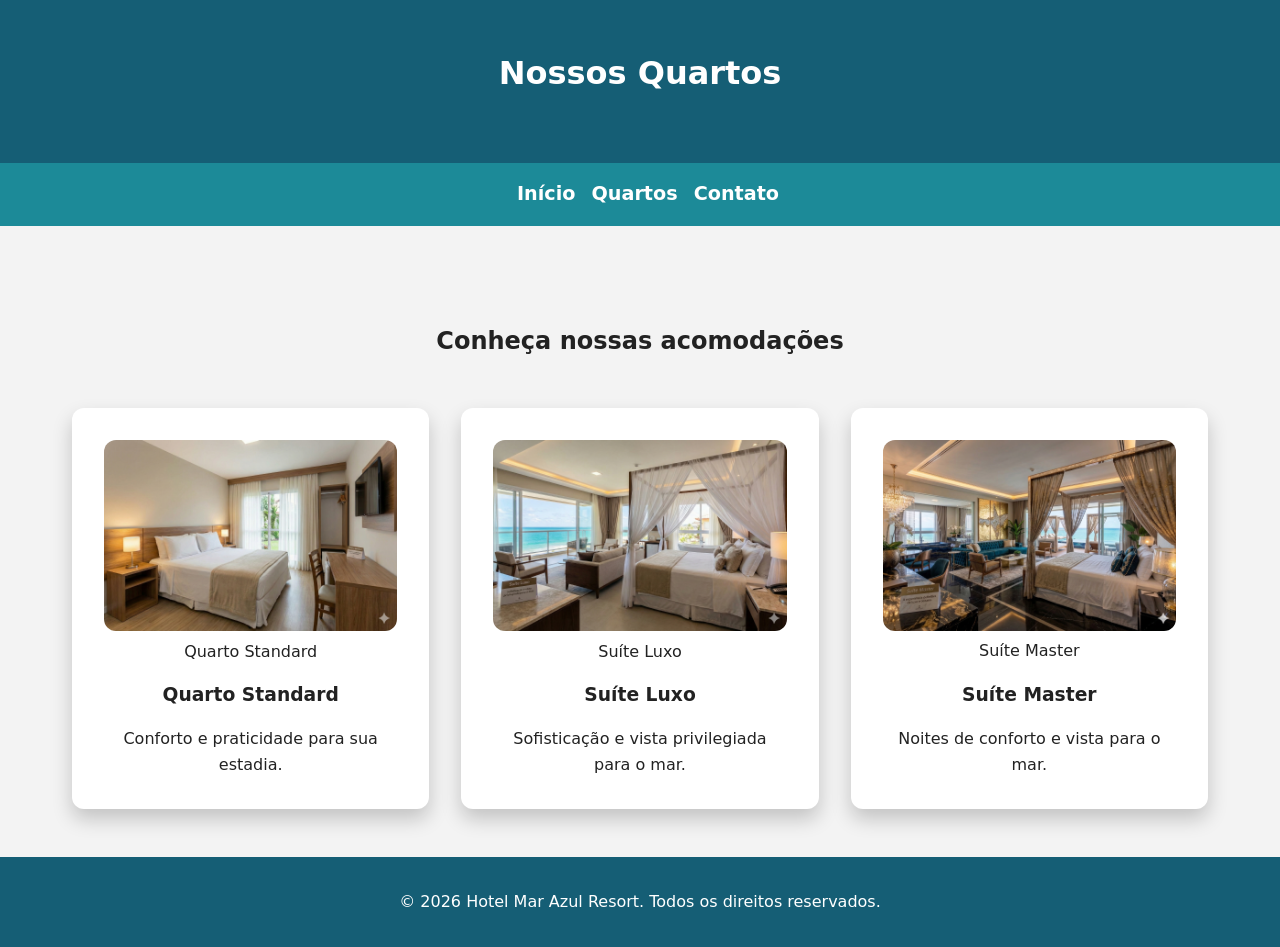
==== index.html @ eed3caa7 "Initial commit" ====
<!DOCTYPE html>
<html lang="pt-BR">

<head>

  <meta charset="UTF-8">
  <meta http-equiv="X-UA-Compatible" content="IE=edge">
  <meta name="viewport" content="width=device-width, initial-scale=1.0">

  <title>Quartos | Hotel Mar Azul Resort</title>

  <link rel="stylesheet" href="css/style.css">

  <script src="js/main.js" defer></script>

</head>

<body>

  <header>
    <h1>Nossos Quartos</h1>
  </header>

  <nav aria-label="Menu principal">
    <button class="menu-toggle" aria-label="Abrir menu">
      ☰
    </button>

    <ul id="menu-principal" class="menu">
      <li>
        <button class="menu-close" aria-label="Fechar menu">✕</button>
      </li>
      <li><a href="index.html" aria-current="page">Início</a></li>
      <li><a href="quartos.html">Quartos</a></li>
      <li><a href="contato.html">Contato</a></li>
    </ul>
  </nav>

  <main>

    <section class="grid">

      <h2>Conheça nossas acomodações</h2>

      <article class="card">

        <figure>
          <img src="img/quarto01.webp" alt="Quarto Standard" width="600" height="400" loading="lazy">
          <figcaption>Quarto Standard</figcaption>
        </figure>

        <h3>Quarto Standard</h3>
        <p>Conforto e praticidade para sua estadia.</p>

      </article>

      <article class="card">

        <figure>
          <img src="img/quarto02.webp" alt="Suíte Luxo" width="600" height="400" loading="lazy">
          <figcaption>Suíte Luxo</figcaption>
        </figure>

        <h3>Suíte Luxo</h3>
        <p>Sofisticação e vista privilegiada para o mar.</p>

      </article>

      <article class="card">

        <figure>
          <img src="img/quarto3.webp" alt="Suíte Master" width="600" height="400" loading="lazy">
          <figcaption>Suíte Master</figcaption>
        </figure>

        <h3>Suíte Master</h3>
        <p>Noites de conforto e vista para o mar.</p>

      </article>

    </section>

  </main>

  <footer>
    <p>© 2026 Hotel Mar Azul Resort. Todos os direitos reservados.</p>
  </footer>

</body>

</html>
---- css/style.css ----
/*AULA JAVASCRIPT DE ALTA PERFORMANCE*/
/* VÁ ATÉ A LINHA 259*/

/* ================= ROOT ================= */
/* Variáveis globais do projeto (cores, espaçamentos, etc) */
:root {

  /* Cores principais do site */
  --color-primary: #155e75;
  --color-secondary: #1c8a98;
  --color-light: #f3f3f3;
  --color-dark: #222;
  --color-white: #ffffff;

  /* Fonte padrão do sistema */
  --font-base: system-ui, -apple-system, BlinkMacSystemFont, "Segoe UI", Roboto, Ubuntu, sans-serif;

  /* Largura máxima do conteúdo */
  --container-width: 1200px;

  /* Espaçamentos padronizados */
  --spacing-sm: 1rem;
  --spacing-md: 2rem;
  --spacing-lg: 3rem;

  /* Bordas arredondadas */
  --radius: 12px;

}

/* ================= RESET ================= */
/* Remove estilos padrão do navegador */
*,
*::before,
*::after {
  box-sizing: border-box; /* evita problemas de tamanho */
  margin: 0;
  padding: 0;
}

/* ================= BASE ================= */
/* Estilo base do site (Mobile First) */
body {
  font-family: var(--font-base);
  background-color: var(--color-light);
  color: var(--color-dark);
  line-height: 1.6;

  /* Layout com flex para manter o footer no final */
  min-height: 100vh;
  display: flex;
  flex-direction: column;
}

/* Faz o conteúdo principal crescer e empurrar o footer */
main {
  flex: 1;
}

/* ================= HEADER ================= */
header {
  background-color: var(--color-primary);
  color: var(--color-white);
  padding: var(--spacing-lg);
  text-align: center;
}

header h1 {
  margin-bottom: var(--spacing-sm);
}

/* ================= NAV ================= */
nav {
  background-color: var(--color-secondary);
  padding: var(--spacing-sm);
  position: relative; /* necessário para o menu flutuante */
  text-align: center;
  z-index: 1000;
}

/* ================= BOTÃO HAMBURGER ================= */
/* Botão usado no mobile para abrir o menu */
.menu-toggle {
  background: none;
  border: none;
  font-size: 2rem;
  color: var(--color-white);
  cursor: pointer;
}

/* ================= MENU FLUTUANTE ================= */
/* Menu no mobile (fica escondido inicialmente) */
.menu {
  position: absolute; /* flutuando abaixo da nav */
  top: 100%;
  left: 0;
  width: 100%;
  background: var(--color-secondary);
  padding: 2rem;
  list-style: none;

  /* Layout em coluna (mobile) */
  display: flex;
  flex-direction: column;
  align-items: center;
  gap: 1rem;

  /* Estilo visual */
  box-shadow: 0 10px 25px rgba(0, 0, 0, 0.2);

  /* Começa escondido */
  opacity: 0;
  pointer-events: none;

  /* Levemente deslocado para animação */
  transform: translateY(-10px);

  /* Animação suave */
  transition: all .3s ease;

  z-index: 2000;
}

/* ================= MENU ATIVO ================= */
/* Classe adicionada via JavaScript */
.menu.active {
  opacity: 1; /* torna visível */
  pointer-events: auto; /* permite clique */
  transform: translateY(0); /* volta à posição */
}

/* ================= LINKS ================= */
.menu a {
  color: var(--color-white);
  text-decoration: none;
  font-weight: 600;
  font-size: 1.2rem;
}

/* ================= BOTÃO FECHAR ================= */
/* Botão para fechar o menu no mobile */
.menu-close {
  background: none;
  border: none;
  color: var(--color-white);
  font-size: 1.5rem;
  cursor: pointer;
  align-self: flex-end; /* fica no canto superior direito */
}

/* ================= MAIN ================= */
main {
  max-width: var(--container-width);
  margin: var(--spacing-lg) auto;
  padding: 0 var(--spacing-md);
}

/* ================= HERO ================= */
.hero {
  margin-bottom: var(--spacing-lg);
  position: relative;
  z-index: 1;
}

.hero-image {
  position: relative;
  border-radius: var(--radius);
  overflow: hidden;
}

/* Imagem responsiva */
.hero-image img {
  width: 100%;
  height: auto;
  display: block;
  border-radius: var(--radius);
}

/* Legenda sobre a imagem */
.hero-image figcaption {
  position: absolute;
  bottom: 0;
  width: 100%;
  padding: var(--spacing-sm);
  background: rgba(0, 0, 0, 0.5);
  color: var(--color-white);
  text-align: center;
  font-size: .9rem;
}

/* ================= SECTION ================= */
section {
  max-width: 800px;
  margin: 0 auto var(--spacing-lg);
  text-align: center;
}

section h2 {
  margin-bottom: var(--spacing-sm);
}

/* ================= GRID ================= */
/* Mobile First → começa com 1 coluna */
.grid {
  display: grid;
  grid-template-columns: 1fr;
  gap: var(--spacing-md);
  max-width: 1200px;
  margin: 0 auto;
  margin-top: var(--spacing-lg);
}

/* Título ocupa toda a largura */
.grid h2 {
  grid-column: 1/-1;
}

/* ================= CARD ================= */
.card {
  background-color: var(--color-white);
  padding: var(--spacing-md);
  border-radius: var(--radius);
  text-align: center;
  box-shadow: 0 10px 20px rgba(0, 0, 0, 0.2);
  transition: 0.3s;
}

.card:hover{
  background-color: var(--color-secondary);
  color: var(--color-white);
  transform: scale(1.05);
}

.card img {
  width: 100%;
  height: auto;
  border-radius: var(--radius);
}

.card h3 {
  margin-top: var(--spacing-sm);
}

.card p {
  margin-top: var(--spacing-sm);
}

/* ================= FOOTER ================= */
footer {
  background-color: var(--color-primary);
  color: var(--color-white);
  text-align: center;
  padding: var(--spacing-md);
}

/* ===============================
// INSIRA O CÓDIGO CSS DO MODE DARK
// ===============================*/




/* ===========================================*/
/* == MEDIA QUERIES == */
/* Estrutura Mobile First → usamos min-width */

/* ================= TABLET ================= */
/* A partir de 768px → 2 colunas */
@media(min-width:768px) {
  .grid {
    grid-template-columns: repeat(2, 1fr);
  }
}

/* ================= IPAD AIR ================= */
/* Ajuste específico (820px) */
@media(min-width:820px) {
  .grid {
    grid-template-columns: repeat(2, 1fr);
  }
}

/* ================= NOTEBOOK ================= */
/* A partir de 1024px */
@media(min-width:1024px) {

  /* Esconde botão hamburger */
  .menu-toggle {
    display: none;
  }

  /* Menu deixa de ser flutuante */
  .menu {
    position: static; /* volta ao fluxo normal */
    opacity: 1;
    pointer-events: auto;

    /* Layout horizontal */
    flex-direction: row;
    justify-content: center;

    padding: 0;
    box-shadow: none; /* remove sombra */
    transform: none; /* remove animação */
  }

  /* Esconde botão de fechar */
  .menu-close {
    display: none;
  }

  /* Grid com 3 colunas */
  .grid {
    grid-template-columns: repeat(3, 1fr);
  }
}

/* ================= DESKTOP ================= */
/* A partir de 1280px */
@media(min-width:1280px) {
  main {
    max-width: 1200px;
  }
}

/* ================= TV ================= */
/* A partir de 1920px */
@media(min-width:1920px) {

  /* Aumenta legibilidade */
  body {
    font-size: 1.2rem;
  }

  /* Conteúdo mais largo */
  main {
    max-width: 1600px;
  }
}
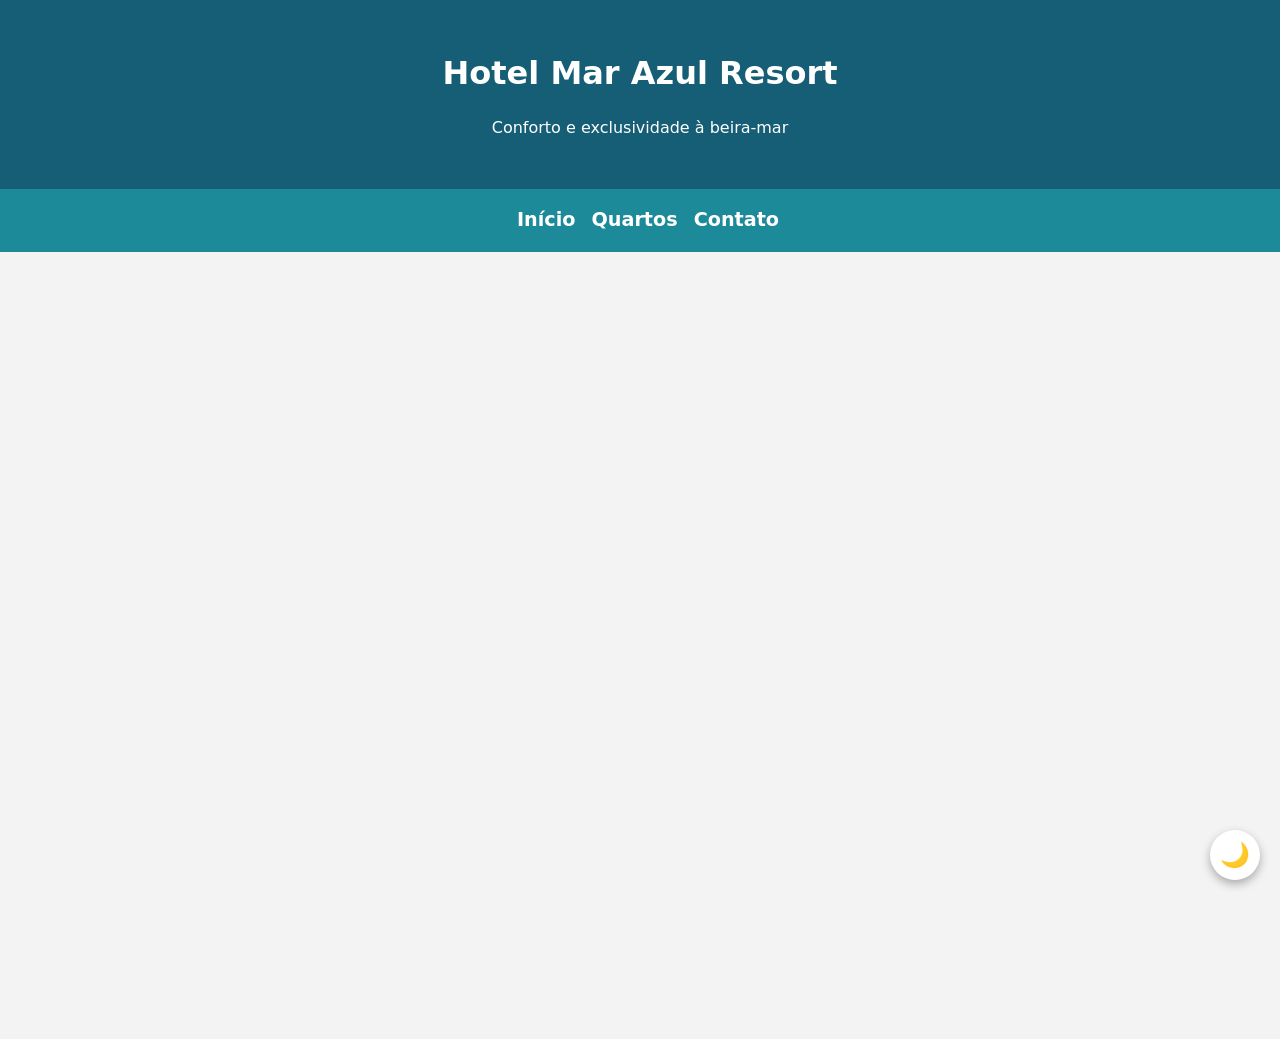
==== commit 9e25c498: "add" ====
--- a/index.html
+++ b/index.html
@@ -7,7 +7,7 @@
   <meta http-equiv="X-UA-Compatible" content="IE=edge">
   <meta name="viewport" content="width=device-width, initial-scale=1.0">
 
-  <title>Quartos | Hotel Mar Azul Resort</title>
+  <title>Hotel Mar Azul Resort | Conforto e Sofisticação à Beira-Mar</title>
 
   <link rel="stylesheet" href="css/style.css">
 
@@ -18,65 +18,63 @@
 <body>
 
   <header>
-    <h1>Nossos Quartos</h1>
+    <h1>Hotel Mar Azul Resort</h1>
+    <p>Conforto e exclusividade à beira-mar</p>
   </header>
 
   <nav aria-label="Menu principal">
-    <button class="menu-toggle" aria-label="Abrir menu">
+
+    <button class="menu-toggle" aria-label="Abrir menu" aria-expanded="false" aria-controls="menu-principal">
       ☰
     </button>
 
-    <ul id="menu-principal" class="menu">
+    <ul id="menu-principal" class="menu" role="menu" aria-hidden="true">
+
       <li>
         <button class="menu-close" aria-label="Fechar menu">✕</button>
       </li>
-      <li><a href="index.html" aria-current="page">Início</a></li>
-      <li><a href="quartos.html">Quartos</a></li>
-      <li><a href="contato.html">Contato</a></li>
+
+      <li role="none"><a role="menuitem" href="index.html" aria-current="page">Início</a></li>
+      <li role="none"><a role="menuitem" href="quartos.html">Quartos</a></li>
+      <li role="none"><a role="menuitem" href="contato.html">Contato</a></li>
+
     </ul>
+
   </nav>
 
   <main>
 
-    <section class="grid">
+    <section class="hero">
 
-      <h2>Conheça nossas acomodações</h2>
+      <figure class="hero-image">
 
-      <article class="card">
+        <picture>
 
-        <figure>
-          <img src="img/quarto01.webp" alt="Quarto Standard" width="600" height="400" loading="lazy">
-          <figcaption>Quarto Standard</figcaption>
-        </figure>
+          <!-- imagem para celular -->
+          <source srcset="img/hotel-mobile.webp" media="(max-width:767px)">
 
-        <h3>Quarto Standard</h3>
-        <p>Conforto e praticidade para sua estadia.</p>
+          <!-- imagem padrão -->
+          <img src="img/hotel.webp" alt="Vista panorâmica do Hotel Mar Azul Resort à beira-mar" width="1200"
+            height="600" loading="lazy">
 
-      </article>
+        </picture>
 
-      <article class="card">
+        <figcaption>
+          Vista principal do Hotel Mar Azul Resort
+        </figcaption>
 
-        <figure>
-          <img src="img/quarto02.webp" alt="Suíte Luxo" width="600" height="400" loading="lazy">
-          <figcaption>Suíte Luxo</figcaption>
-        </figure>
+      </figure>
 
-        <h3>Suíte Luxo</h3>
-        <p>Sofisticação e vista privilegiada para o mar.</p>
+    </section>
 
-      </article>
+    <section>
 
-      <article class="card">
+      <h2>Bem-vindo ao Hotel Mar Azul</h2>
 
-        <figure>
-          <img src="img/quarto3.webp" alt="Suíte Master" width="600" height="400" loading="lazy">
-          <figcaption>Suíte Master</figcaption>
-        </figure>
-
-        <h3>Suíte Master</h3>
-        <p>Noites de conforto e vista para o mar.</p>
-
-      </article>
+      <p>
+        Desfrute de uma experiência completa de conforto, lazer e tranquilidade.
+        Ideal para famílias, casais e eventos especiais.
+      </p>
 
     </section>
 
--- a/css/style.css
+++ b/css/style.css
@@ -1,6 +1,3 @@
-/*AULA JAVASCRIPT DE ALTA PERFORMANCE*/
-/* VÁ ATÉ A LINHA 259*/
-
 /* ================= ROOT ================= */
 /* Variáveis globais do projeto (cores, espaçamentos, etc) */
 :root {
@@ -253,14 +250,63 @@
   padding: var(--spacing-md);
 }
 
-/* ===============================
-// INSIRA O CÓDIGO CSS DO MODE DARK
-// ===============================*/
-
-
-
-
-/* ===========================================*/
+/* ==BOTÃO DARK MODE== */
+.dark-mode-btn {
+  position: fixed;
+  bottom: 20px;
+  right: 20px;
+
+  width: 50px;
+  height: 50px;
+
+  border-radius: 50%;
+  border: none;
+
+  font-size: 1.5rem;
+  cursor: pointer;
+
+  background-color: #ffffff;
+  color: #222;
+
+  box-shadow: 0 4px 10px rgba(0,0,0,0.3);
+
+  transition: all 0.3s ease;
+}
+
+/* Hover simples */
+.dark-mode-btn:hover {
+  transform: scale(1.1);
+}
+
+/* Ajuste no dark mode */
+body.dark .dark-mode-btn {
+  background-color: #333;
+  color: #f3f3f3;
+}
+
+/* == DARK MODE == */
+body.dark {
+  background-color: #222;
+  color: #f3f3f3;
+}
+
+body.dark header,
+body.dark footer {
+  background-color: #111;
+}
+
+body.dark nav{
+  background-color: #333;
+}
+
+body.dark nav ul{
+  background-color: #333;
+}
+
+body.dark .card {
+  background-color: #2a2a2a;
+}
+
 /* == MEDIA QUERIES == */
 /* Estrutura Mobile First → usamos min-width */
 
